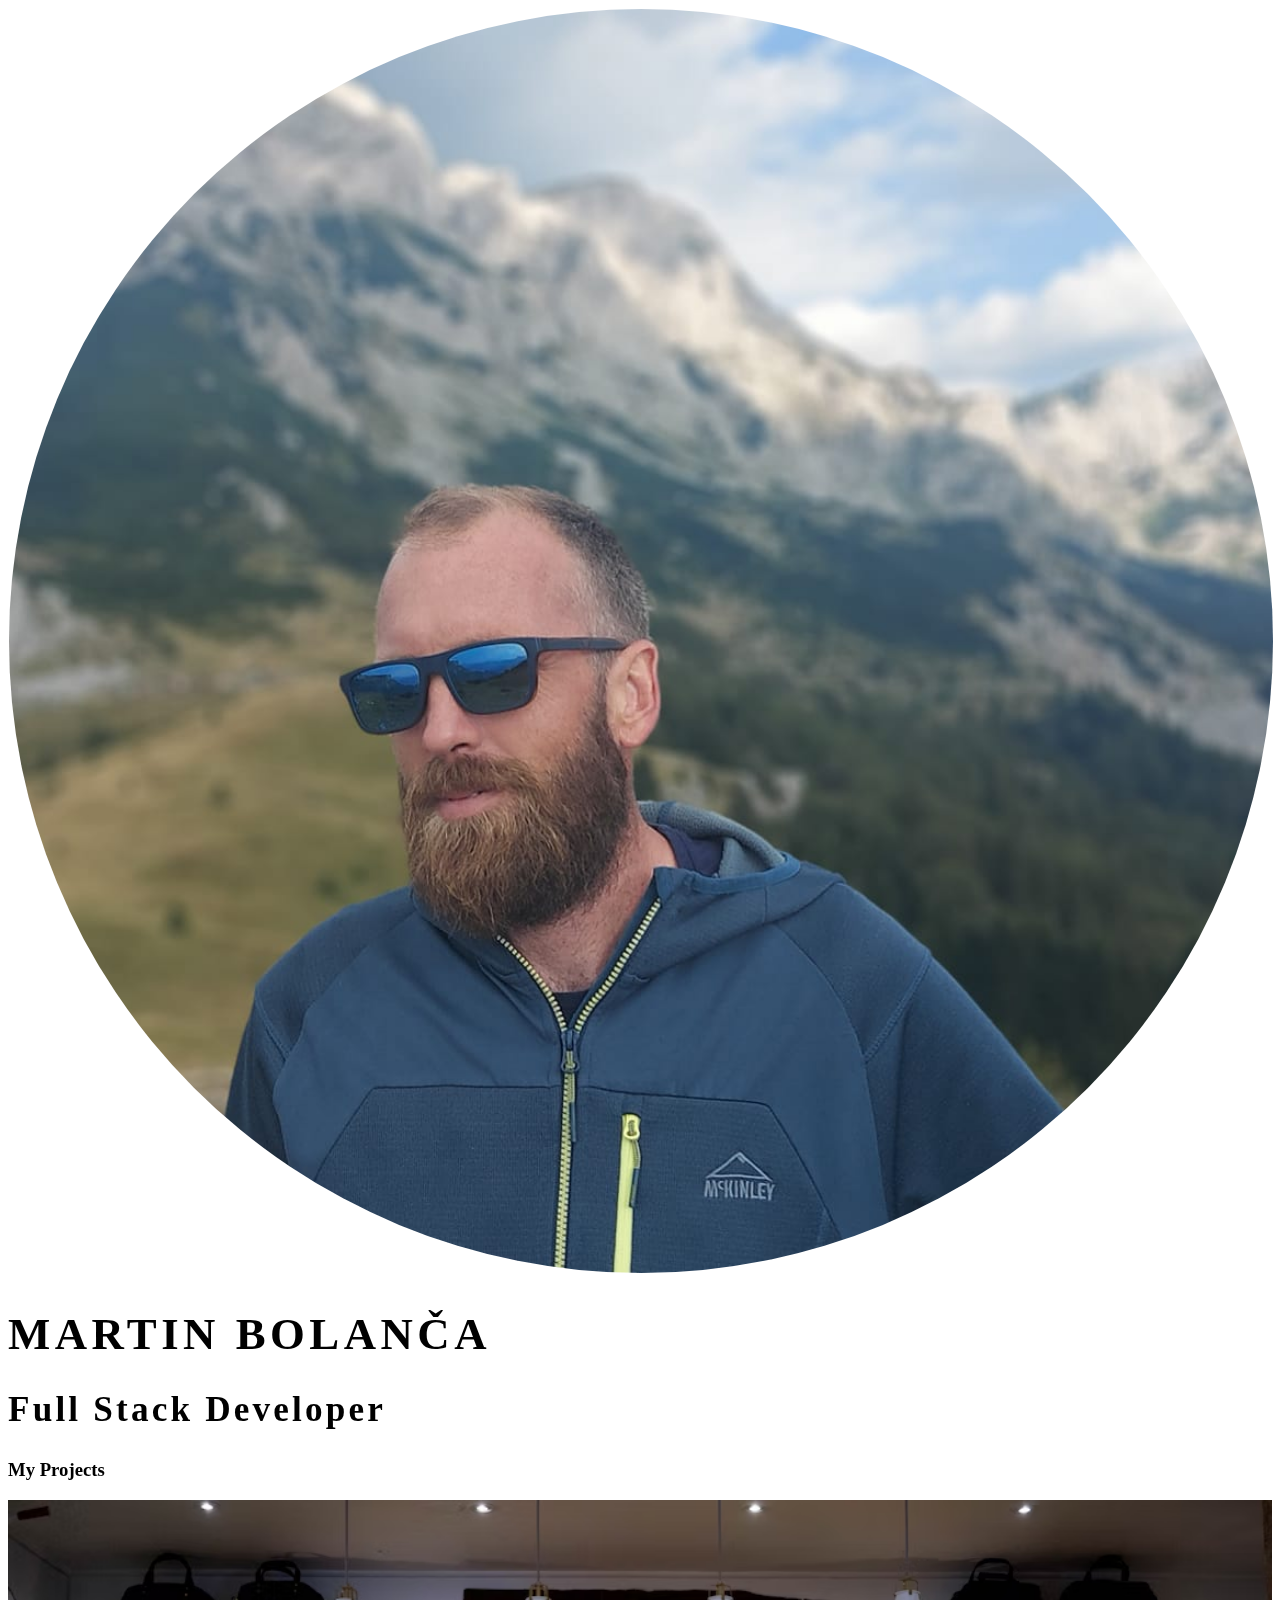
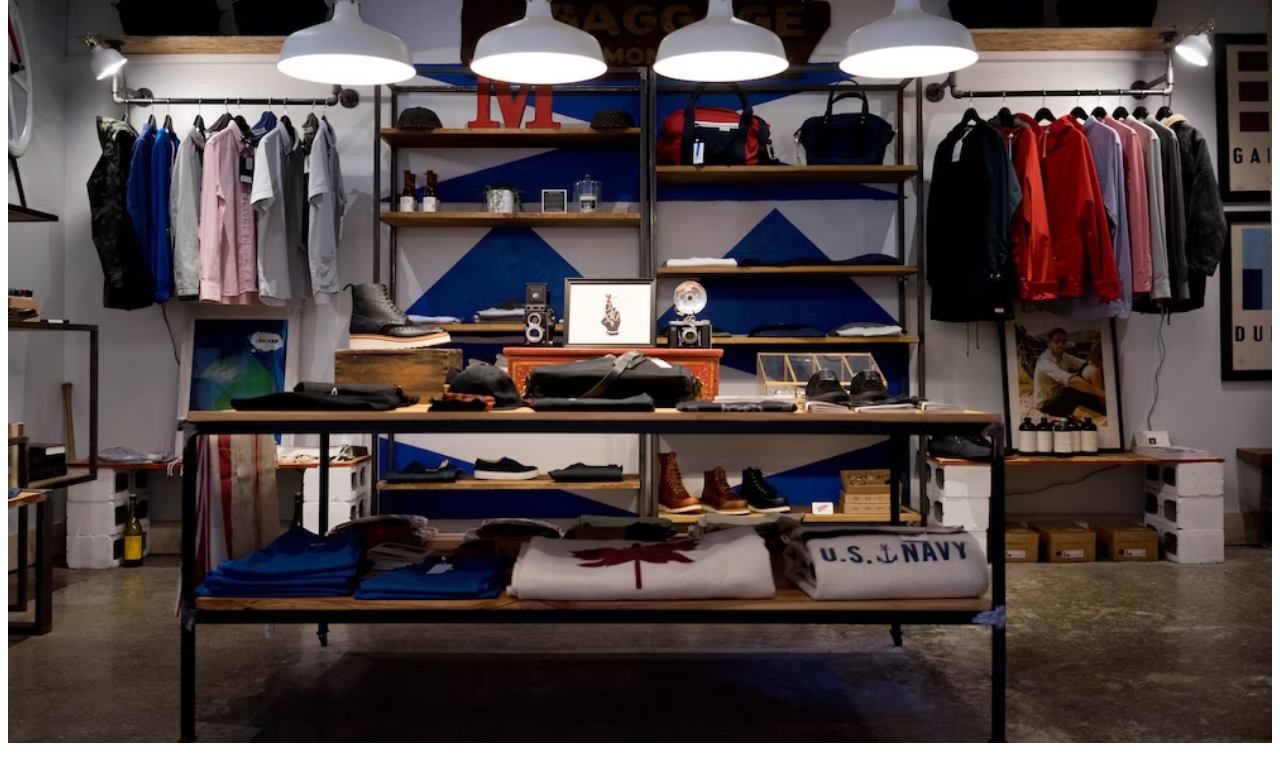
==== index.html @ a911691e "portfolio" ====
<!DOCTYPE html>
<html lang="en">
<head>
  <meta charset="UTF-8">
  <meta name="viewport" content="width=device-width, initial-scale=1.0">
  <title>Document</title>
  <link href="https://cdn.jsdelivr.net/npm/bootstrap@5.3.2/dist/css/bootstrap.min.css" rel="stylesheet" integrity="sha384-T3c6CoIi6uLrA9TneNEoa7RxnatzjcDSCmG1MXxSR1GAsXEV/Dwwykc2MPK8M2HN" crossorigin="anonymous">
  <link rel="stylesheet" href="css/style.css">
</head>
<body>
  <div class="hero"></div>
  <div class="container py-5">
    <div class="row">
      <div class="col-md-2">
        <img src="images/profile-2.jpg" alt="" class="profile-photo">
      </div>
      <div class="col-md-10 text-center pt-5">
        <h1 class="my-name">MARTIN BOLANČA</h1>
        <h2 class="my-job">Full Stack Developer</h2>
      </div>
    </div>
  </div>
  <div class="container">
    <div class="row">
      <div class="col-md-12 text-center py-3">
        <h3>My Projects</h3>
      </div>
    </div>
    <div class="row d-flex flex-wrap justify-content-center">
      <div class="col-md-4">
        <a class="portfolio-box" href="izrada-web-stranice-web-shop-bmartin86/index.html" target="_blank" title="Project Name">
          <img src="images/blog.avif" class="img-fluid rounded-3 project-thumbnail">
          <div class="project-caption">
            <h4 class="project-name">The Fashion Store</h4>
          </div>
        </a>
      </div>
    </div>
  </div>

  


  <script src="https://cdn.jsdelivr.net/npm/bootstrap@5.3.2/dist/js/bootstrap.bundle.min.js" integrity="sha384-C6RzsynM9kWDrMNeT87bh95OGNyZPhcTNXj1NW7RuBCsyN/o0jlpcV8Qyq46cDfL" crossorigin="anonymous"></script>
</body>
</html>
---- css/style.css ----
body {
  font-family:'Trebuchet MS', 'Lucida Sans Unicode', 'Lucida Grande';
}

.hero {
  height: 100vh;
  width: 100%;
  background-image: url("images/background-1.jpg");
  background-size: cover;
  background-position: center;
  background-repeat: no-repeat; 
  position: fixed;
  opacity: 0.7;
  z-index: -1;
}

.my-name {
  font-size: 2.8rem;
  letter-spacing: .1em;
}

.my-job {
  font-size: 2.2rem;
  letter-spacing: .09em;
}

.profile-photo,
.project-thumbnail {
  object-fit: cover;
  object-position: center;
}

.profile-photo {
  width: 100%;
  aspect-ratio: 1;
  border-radius: 50%;
  border: 1px solid rgb(255, 255, 255);
}

.project-thumbnail,
.project-caption,
.project-name {
  width: 100%;
  height: 100%;
}

.portfolio-box {
  position: relative;
  display: block;
  height: 100%;
}

.project-caption,
.project-name {
  display: flex;
  align-items: center;
  justify-content: center;
  position: absolute;
  top: 50%;
  left: 50%;;
  transform: translate(-50%, -50%);
  opacity: 0;
  transition: opacity 0.25s ease;
  color: #fff;
  background: rgba(0, 0, 0, 0.15);
  letter-spacing: .08em;
}

.portfolio-box:hover .project-name,
.portfolio-box:hover .project-caption {
  opacity: 1;
}
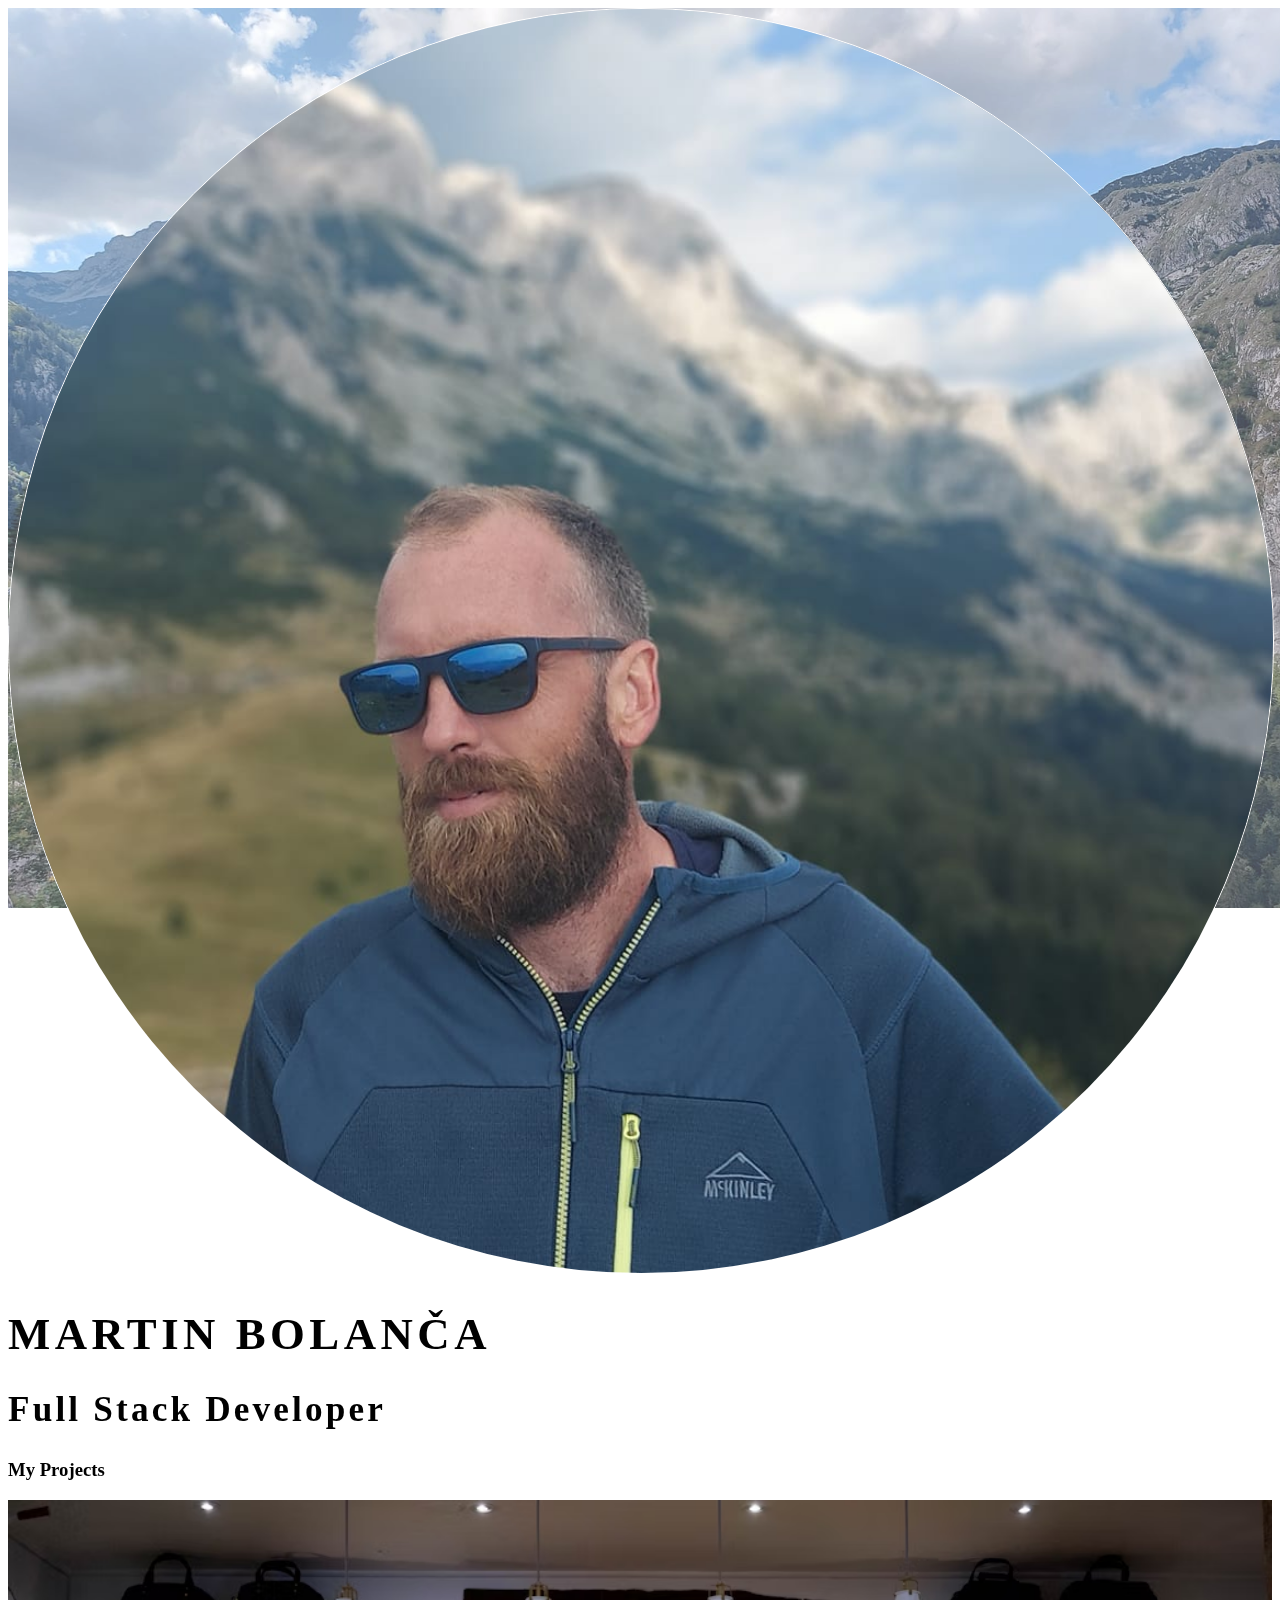
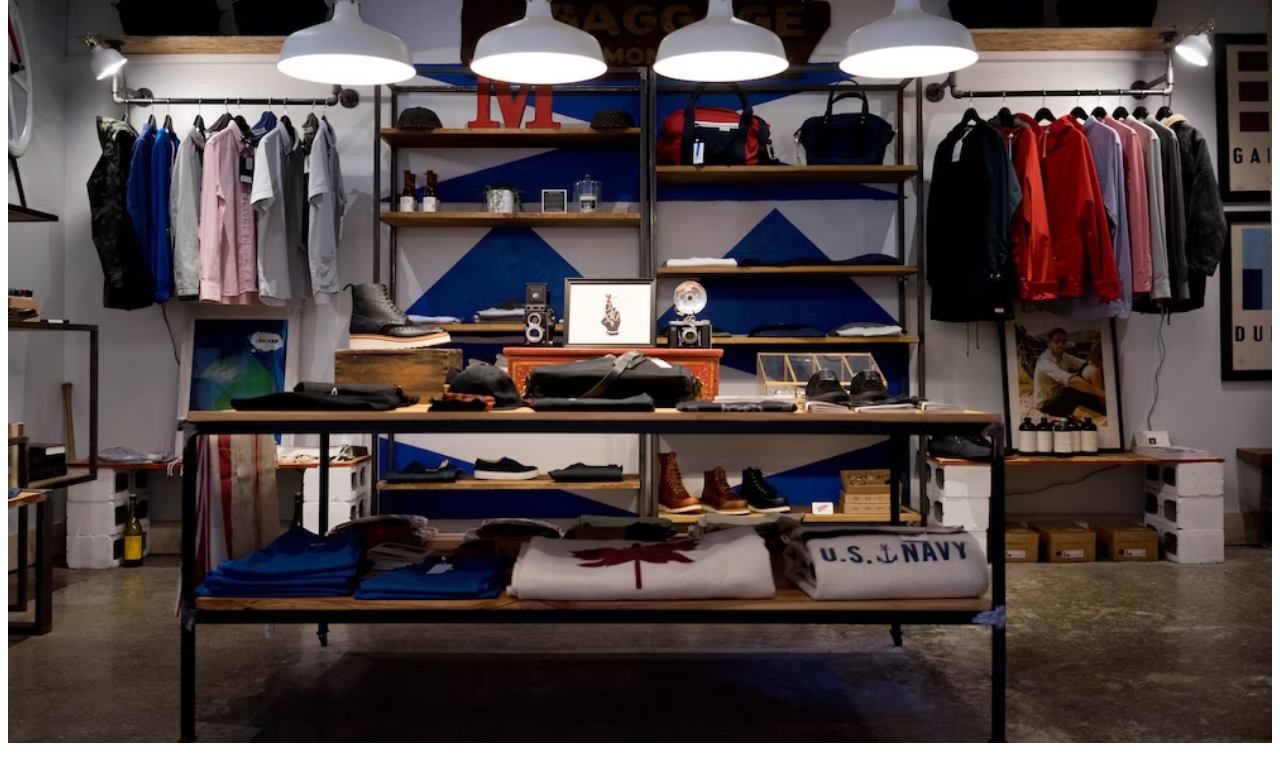
==== commit 49303ec4: "rebuild pages" ====
--- a/index.html
+++ b/index.html
@@ -5,7 +5,7 @@
   <meta name="viewport" content="width=device-width, initial-scale=1.0">
   <title>Document</title>
   <link href="https://cdn.jsdelivr.net/npm/bootstrap@5.3.2/dist/css/bootstrap.min.css" rel="stylesheet" integrity="sha384-T3c6CoIi6uLrA9TneNEoa7RxnatzjcDSCmG1MXxSR1GAsXEV/Dwwykc2MPK8M2HN" crossorigin="anonymous">
-  <link rel="stylesheet" href="css/style.css">
+  <link rel="stylesheet" href="main.css">
 </head>
 <body>
   <div class="hero"></div>
--- a/main.css
+++ b/main.css
@@ -0,0 +1,72 @@
+body {
+  font-family:'Trebuchet MS', 'Lucida Sans Unicode', 'Lucida Grande';
+}
+
+.hero {
+  height: 100vh;
+  width: 100%;
+  background-image: url("images/background-1.jpg");
+  background-size: cover;
+  background-position: center;
+  background-repeat: no-repeat; 
+  position: fixed;
+  opacity: 0.7;
+  z-index: -1;
+}
+
+.my-name {
+  font-size: 2.8rem;
+  letter-spacing: .1em;
+}
+
+.my-job {
+  font-size: 2.2rem;
+  letter-spacing: .09em;
+}
+
+.profile-photo,
+.project-thumbnail {
+  object-fit: cover;
+  object-position: center;
+}
+
+.profile-photo {
+  width: 100%;
+  aspect-ratio: 1;
+  border-radius: 50%;
+  border: 1px solid rgb(255, 255, 255);
+}
+
+.project-thumbnail,
+.project-caption,
+.project-name {
+  width: 100%;
+  height: 100%;
+}
+
+.portfolio-box {
+  position: relative;
+  display: block;
+  height: 100%;
+}
+
+.project-caption,
+.project-name {
+  display: flex;
+  align-items: center;
+  justify-content: center;
+  position: absolute;
+  top: 50%;
+  left: 50%;;
+  transform: translate(-50%, -50%);
+  opacity: 0;
+  transition: opacity 0.25s ease;
+  color: #fff;
+  background: rgba(0, 0, 0, 0.15);
+  letter-spacing: .08em;
+}
+
+.portfolio-box:hover .project-name,
+.portfolio-box:hover .project-caption {
+  opacity: 1;
+}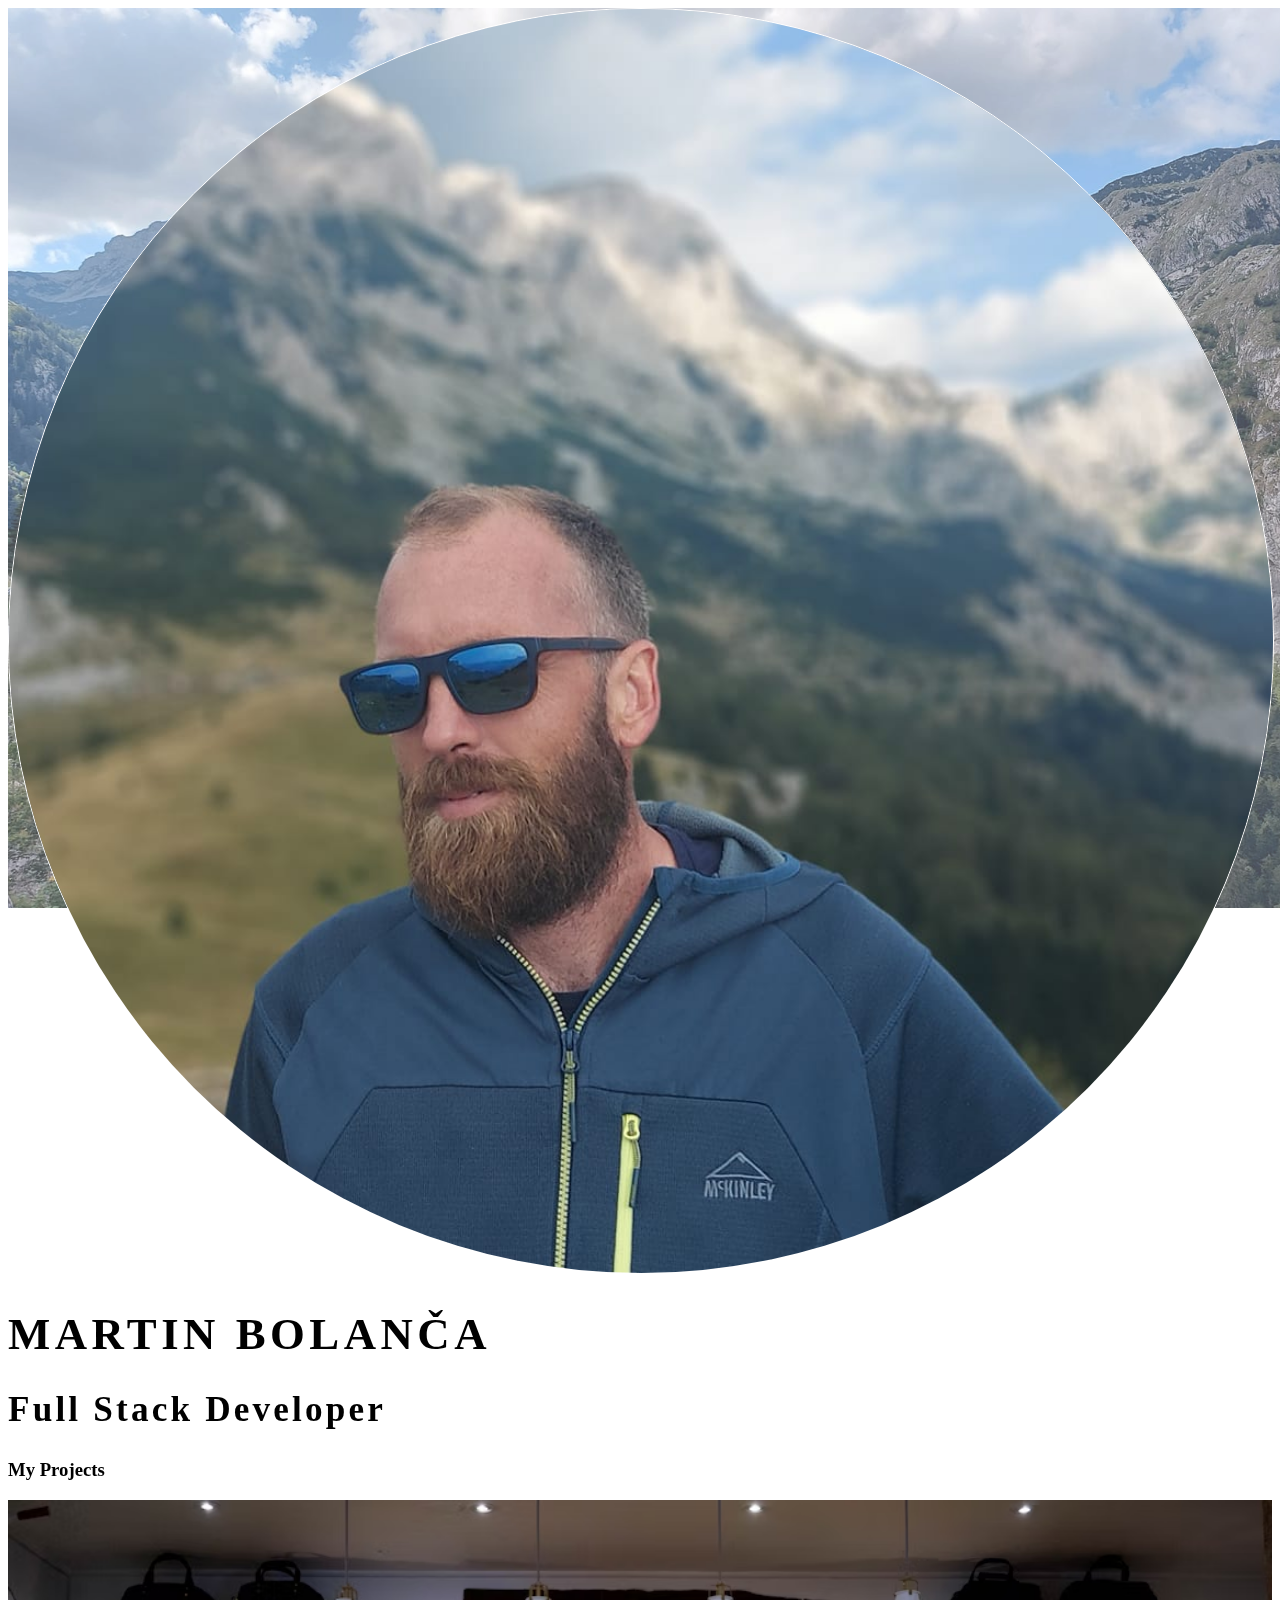
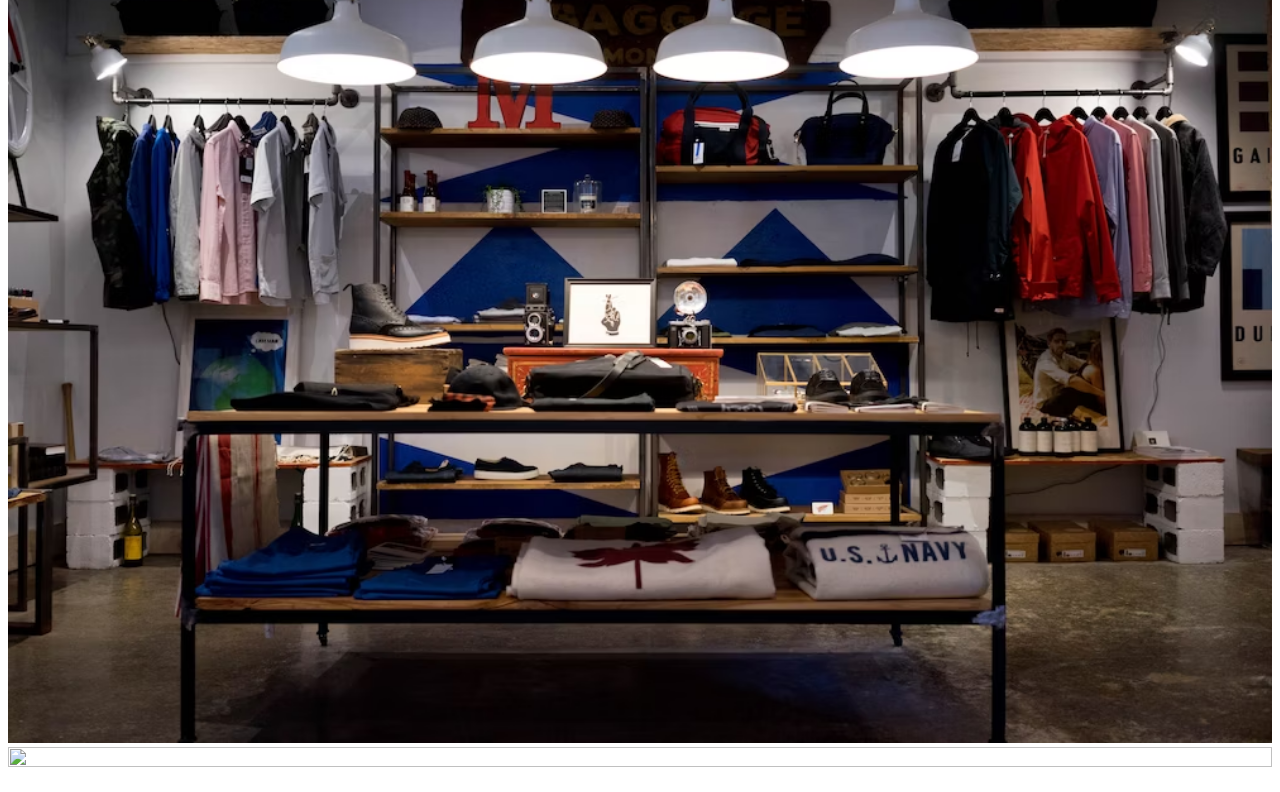
==== commit a90097d7: "dodan oblutak projekt i submodule" ====
--- a/index.html
+++ b/index.html
@@ -5,7 +5,7 @@
   <meta name="viewport" content="width=device-width, initial-scale=1.0">
   <title>Document</title>
   <link href="https://cdn.jsdelivr.net/npm/bootstrap@5.3.2/dist/css/bootstrap.min.css" rel="stylesheet" integrity="sha384-T3c6CoIi6uLrA9TneNEoa7RxnatzjcDSCmG1MXxSR1GAsXEV/Dwwykc2MPK8M2HN" crossorigin="anonymous">
-  <link rel="stylesheet" href="main.css">
+  <link rel="stylesheet" href="css/style.css">
 </head>
 <body>
   <div class="hero"></div>
@@ -35,6 +35,14 @@
           </div>
         </a>
       </div>
+      <div class="col-md-4">
+        <a class="portfolio-box" href="oblutak-web-stranica-19-02-2024-bmartin86/index.html" target="_blank" title="Project Name">
+          <img src="images/oblutak.jpg" class="img-fluid rounded-3 project-thumbnail">
+          <div class="project-caption">
+            <h4 class="project-name">Oblutak Web Stranica</h4>
+          </div>
+        </a>
+      </div>
     </div>
   </div>
 
--- a/css/style.css
+++ b/css/style.css
@@ -0,0 +1,72 @@
+body {
+  font-family:'Trebuchet MS', 'Lucida Sans Unicode', 'Lucida Grande';
+}
+
+.hero {
+  height: 100vh;
+  width: 100%;
+  background-image: url("../images/background-1.jpg");
+  background-size: cover;
+  background-position: center;
+  background-repeat: no-repeat; 
+  position: fixed;
+  opacity: 0.7;
+  z-index: -1;
+}
+
+.my-name {
+  font-size: 2.8rem;
+  letter-spacing: .1em;
+}
+
+.my-job {
+  font-size: 2.2rem;
+  letter-spacing: .09em;
+}
+
+.profile-photo,
+.project-thumbnail {
+  object-fit: cover;
+  object-position: center;
+}
+
+.profile-photo {
+  width: 100%;
+  aspect-ratio: 1;
+  border-radius: 50%;
+  border: 1px solid rgb(255, 255, 255);
+}
+
+.project-thumbnail,
+.project-caption,
+.project-name {
+  width: 100%;
+  height: 100%;
+}
+
+.portfolio-box {
+  position: relative;
+  display: block;
+  height: 100%;
+}
+
+.project-caption,
+.project-name {
+  display: flex;
+  align-items: center;
+  justify-content: center;
+  position: absolute;
+  top: 50%;
+  left: 50%;;
+  transform: translate(-50%, -50%);
+  opacity: 0;
+  transition: opacity 0.25s ease;
+  color: #fff;
+  background: rgba(0, 0, 0, 0.4);
+  letter-spacing: .08em;
+}
+
+.portfolio-box:hover .project-name,
+.portfolio-box:hover .project-caption {
+  opacity: 1;
+}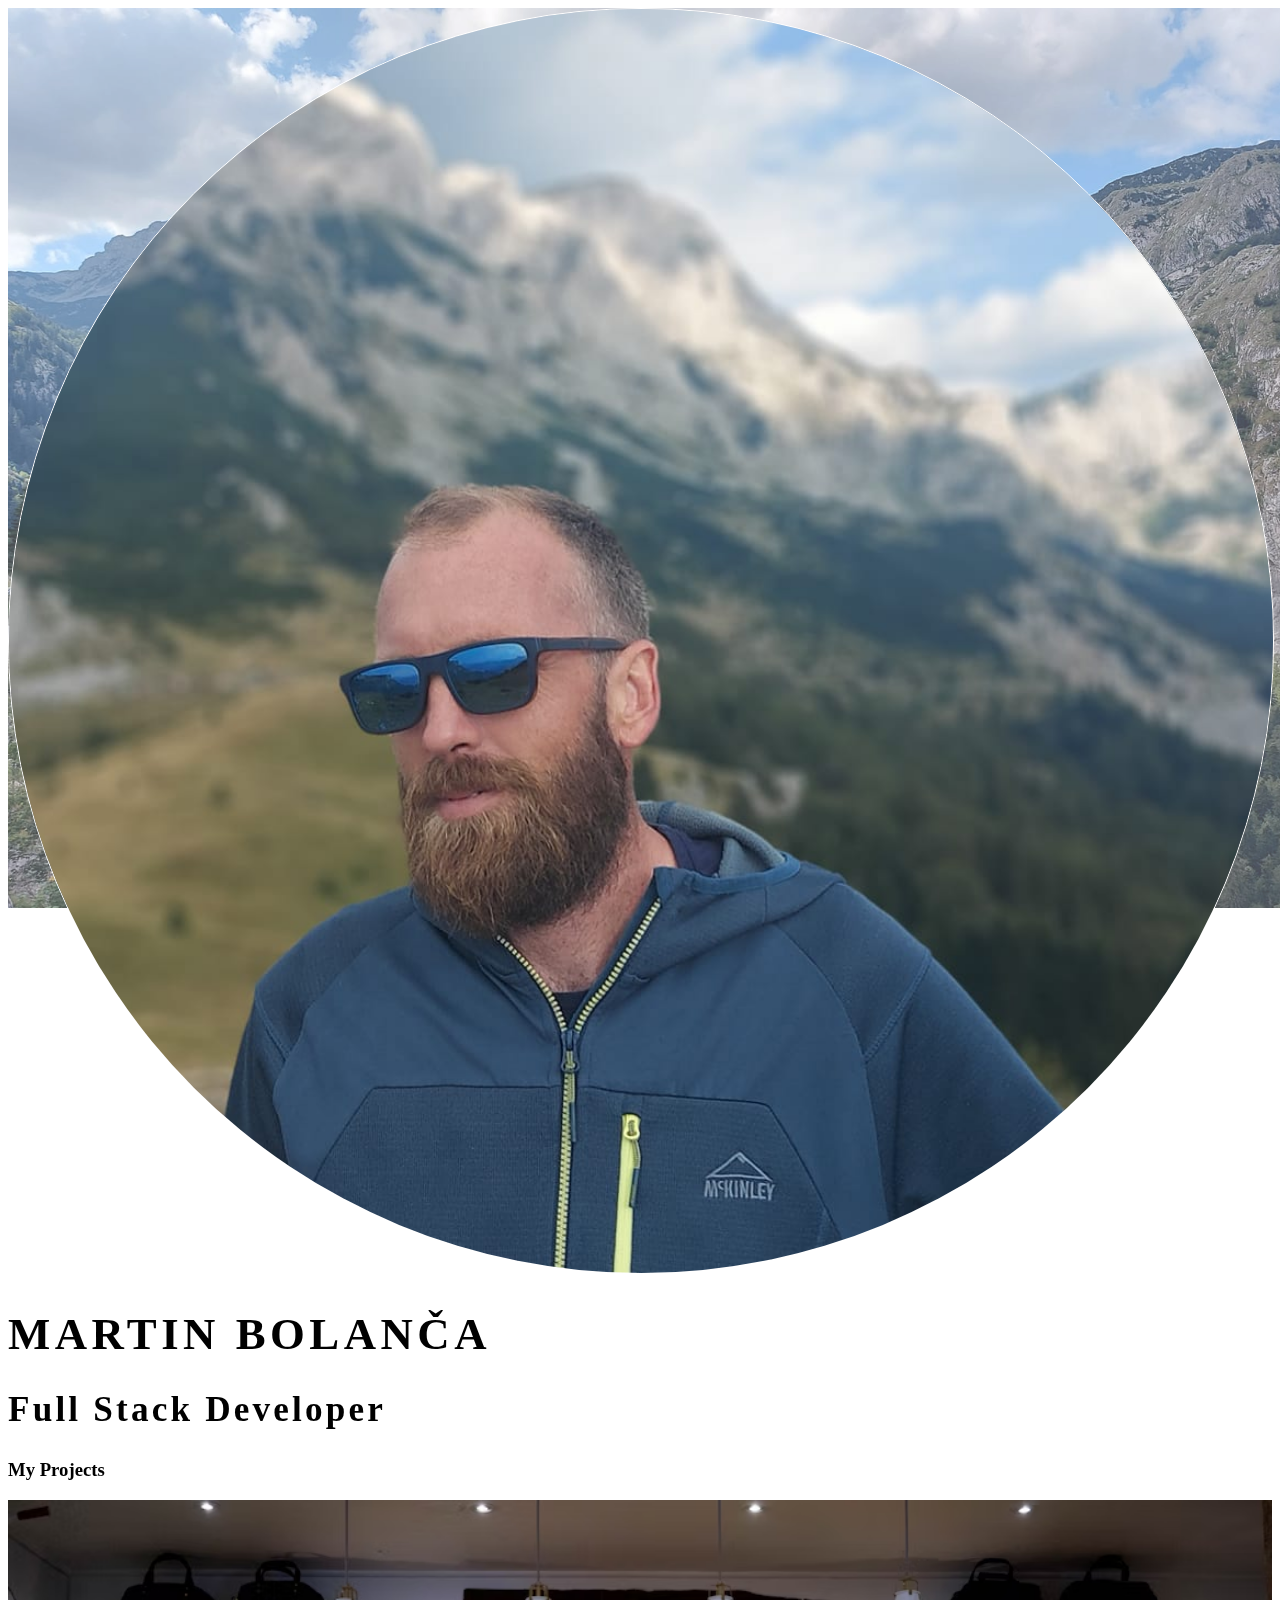
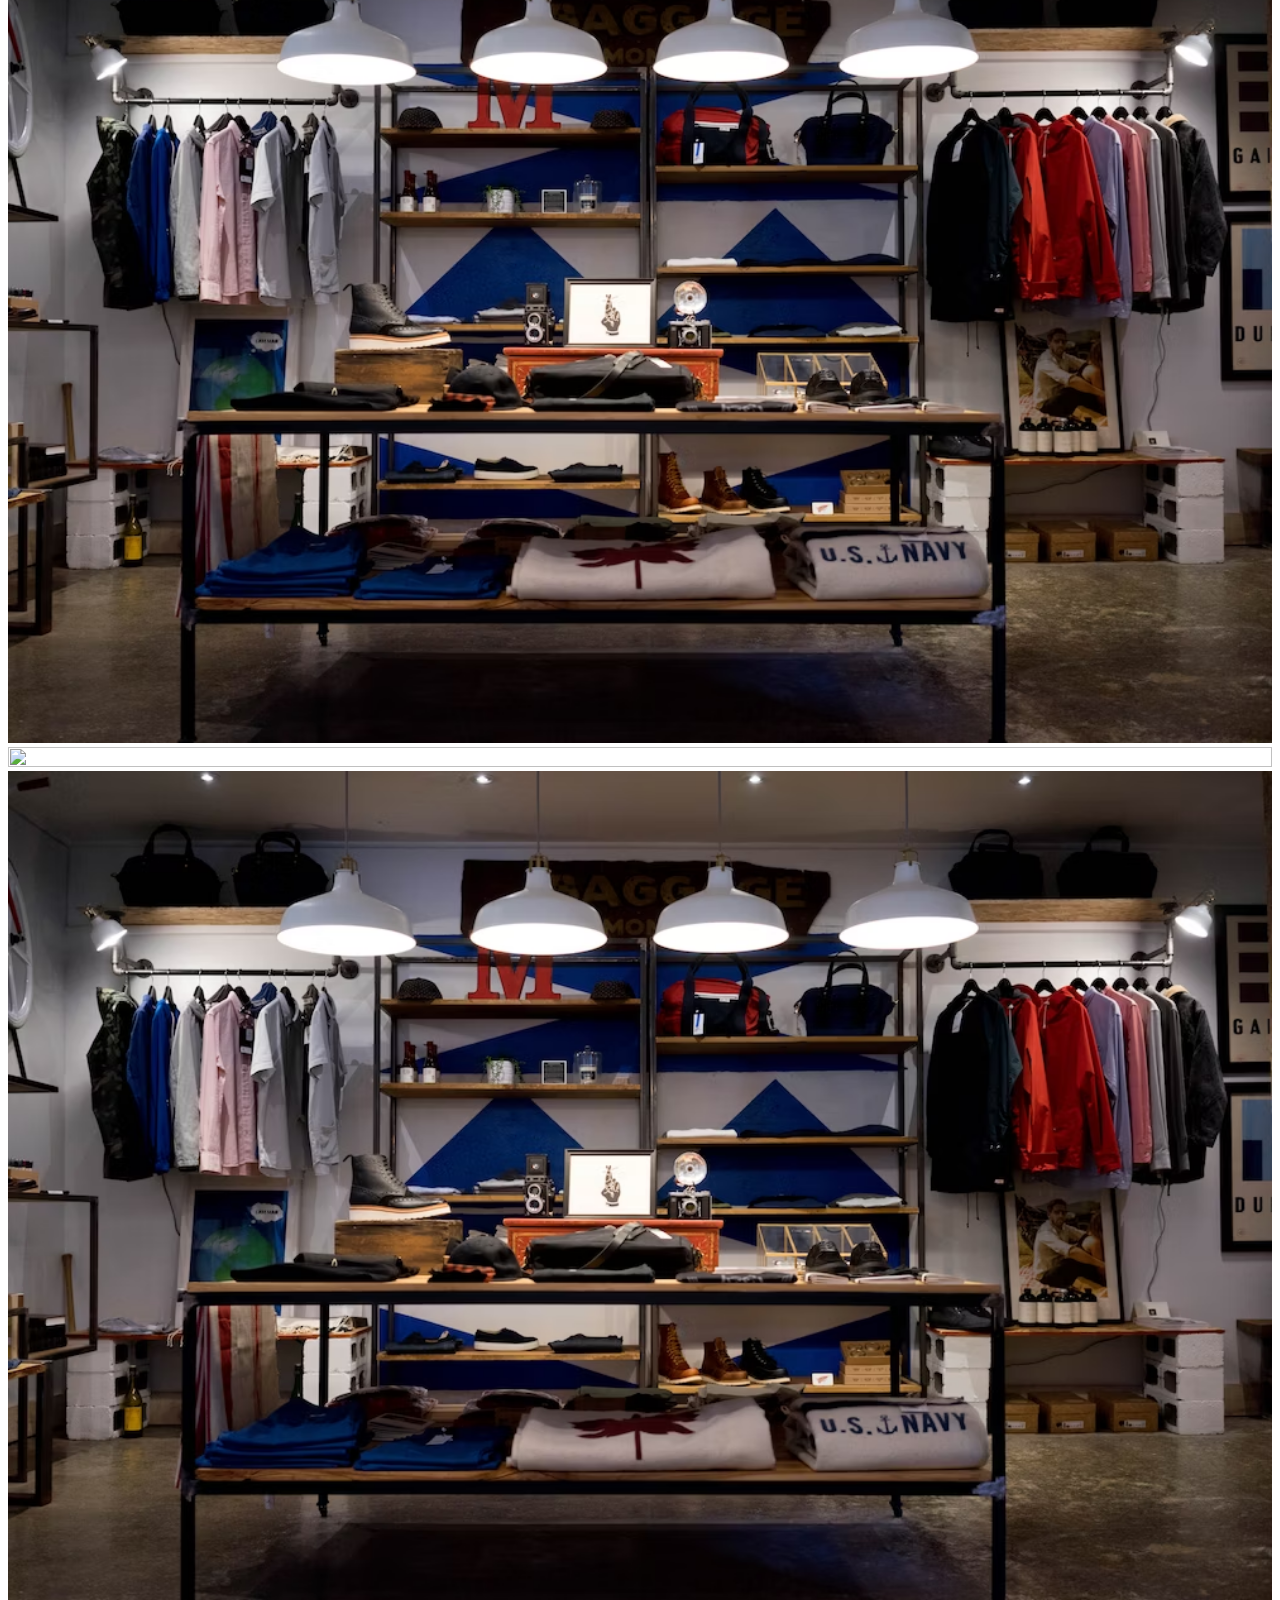
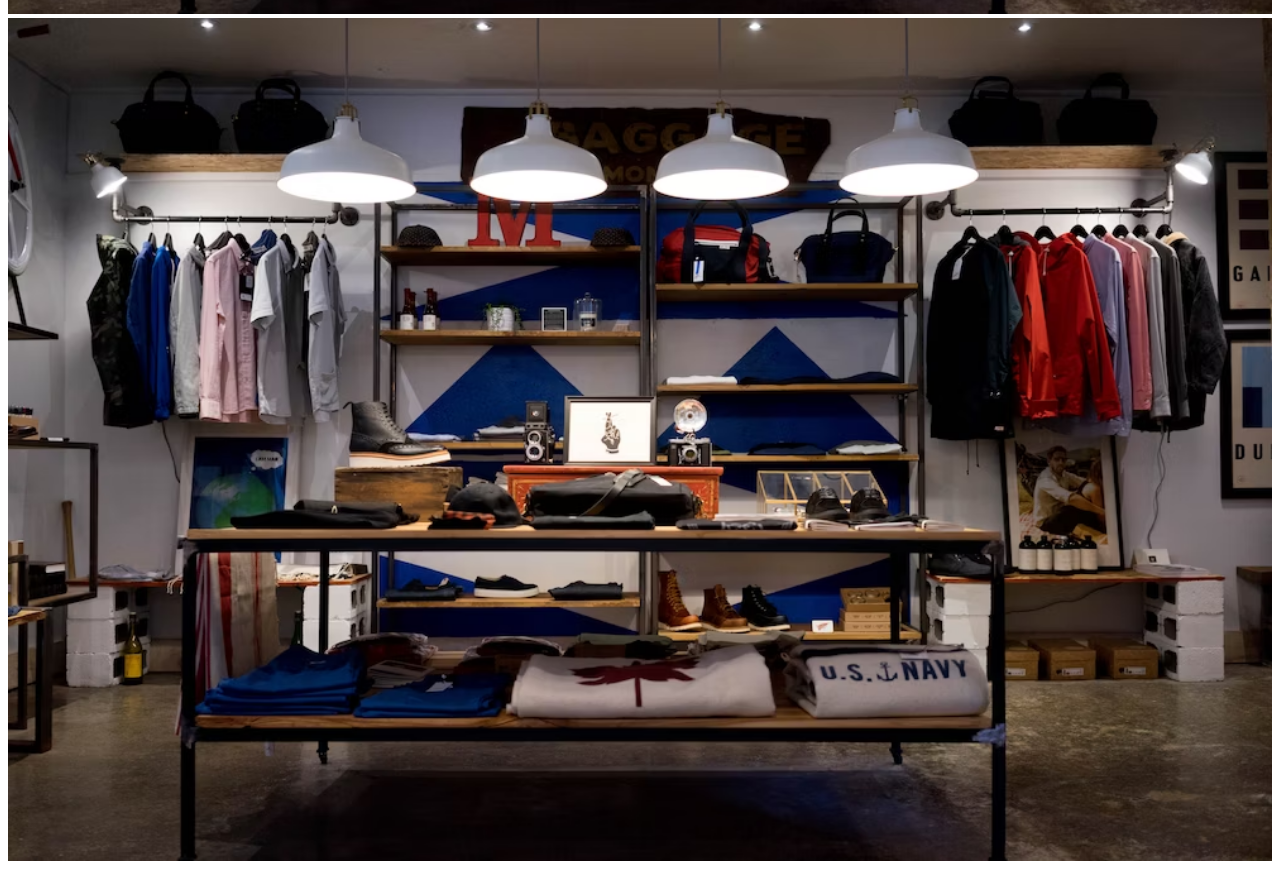
==== commit 4b9fdc4b: "dodan react i express.js projekt" ====
--- a/index.html
+++ b/index.html
@@ -1,54 +1,108 @@
 <!DOCTYPE html>
 <html lang="en">
-<head>
-  <meta charset="UTF-8">
-  <meta name="viewport" content="width=device-width, initial-scale=1.0">
-  <title>Document</title>
-  <link href="https://cdn.jsdelivr.net/npm/bootstrap@5.3.2/dist/css/bootstrap.min.css" rel="stylesheet" integrity="sha384-T3c6CoIi6uLrA9TneNEoa7RxnatzjcDSCmG1MXxSR1GAsXEV/Dwwykc2MPK8M2HN" crossorigin="anonymous">
-  <link rel="stylesheet" href="css/style.css">
-</head>
-<body>
-  <div class="hero"></div>
-  <div class="container py-5">
-    <div class="row">
-      <div class="col-md-2">
-        <img src="images/profile-2.jpg" alt="" class="profile-photo">
-      </div>
-      <div class="col-md-10 text-center pt-5">
-        <h1 class="my-name">MARTIN BOLANČA</h1>
-        <h2 class="my-job">Full Stack Developer</h2>
+  <head>
+    <meta charset="UTF-8" />
+    <meta name="viewport" content="width=device-width, initial-scale=1.0" />
+    <title>Document</title>
+    <link
+      href="https://cdn.jsdelivr.net/npm/bootstrap@5.3.2/dist/css/bootstrap.min.css"
+      rel="stylesheet"
+      integrity="sha384-T3c6CoIi6uLrA9TneNEoa7RxnatzjcDSCmG1MXxSR1GAsXEV/Dwwykc2MPK8M2HN"
+      crossorigin="anonymous"
+    />
+    <link rel="stylesheet" href="css/style.css" />
+  </head>
+  <body>
+    <div class="hero"></div>
+    <div class="container py-5">
+      <div class="row">
+        <div class="col-md-2">
+          <img src="images/profile-2.jpg" alt="" class="profile-photo" />
+        </div>
+        <div class="col-md-10 text-center pt-5">
+          <h1 class="my-name">MARTIN BOLANČA</h1>
+          <h2 class="my-job">Full Stack Developer</h2>
+        </div>
       </div>
     </div>
-  </div>
-  <div class="container">
-    <div class="row">
-      <div class="col-md-12 text-center py-3">
-        <h3>My Projects</h3>
+    <div class="container">
+      <div class="row">
+        <div class="col-md-12 text-center py-3">
+          <h3>My Projects</h3>
+        </div>
+      </div>
+      <div class="row d-flex flex-wrap justify-content-center">
+        <div class="col-md-4">
+          <a
+            class="portfolio-box"
+            href="izrada-web-stranice-web-shop-bmartin86/index.html"
+            target="_blank"
+            title="Project Name"
+          >
+            <img
+              src="images/blog.avif"
+              class="img-fluid rounded-3 project-thumbnail"
+            />
+            <div class="project-caption">
+              <h4 class="project-name">The Fashion Store</h4>
+            </div>
+          </a>
+        </div>
+        <div class="col-md-4">
+          <a
+            class="portfolio-box"
+            href="oblutak-web-stranica-19-02-2024-bmartin86/oblutak/index.html"
+            target="_blank"
+            title="Project Name"
+          >
+            <img
+              src="images/oblutak.jpg"
+              class="img-fluid rounded-3 project-thumbnail"
+            />
+            <div class="project-caption">
+              <h4 class="project-name">Oblutak Web Stranica</h4>
+            </div>
+          </a>
+        </div>
+        <div class="col-md-4">
+          <a
+            class="portfolio-box"
+            href="https://react-webshop-blush.vercel.app/"
+            target="_blank"
+            title="Project Name"
+          >
+            <img
+              src="images/blog.avif"
+              class="img-fluid rounded-3 project-thumbnail"
+            />
+            <div class="project-caption">
+              <h4 class="project-name">REACT WEBSHOP</h4>
+            </div>
+          </a>
+        </div>
+        <div class="col-md-4">
+          <a
+            class="portfolio-box"
+            href="https://github.com/Trokut-Neet-Akademija-4-0/node-exercise-1-bmartin86"
+            target="_blank"
+            title="Project Name"
+          >
+            <img
+              src="images/blog.avif"
+              class="img-fluid rounded-3 project-thumbnail"
+            />
+            <div class="project-caption">
+              <h4 class="project-name">EXPRESS.js for REACT WEBSHOP</h4>
+            </div>
+          </a>
+        </div>
       </div>
     </div>
-    <div class="row d-flex flex-wrap justify-content-center">
-      <div class="col-md-4">
-        <a class="portfolio-box" href="izrada-web-stranice-web-shop-bmartin86/index.html" target="_blank" title="Project Name">
-          <img src="images/blog.avif" class="img-fluid rounded-3 project-thumbnail">
-          <div class="project-caption">
-            <h4 class="project-name">The Fashion Store</h4>
-          </div>
-        </a>
-      </div>
-      <div class="col-md-4">
-        <a class="portfolio-box" href="oblutak-web-stranica-19-02-2024-bmartin86/index.html" target="_blank" title="Project Name">
-          <img src="images/oblutak.jpg" class="img-fluid rounded-3 project-thumbnail">
-          <div class="project-caption">
-            <h4 class="project-name">Oblutak Web Stranica</h4>
-          </div>
-        </a>
-      </div>
-    </div>
-  </div>
 
-  
-
-
-  <script src="https://cdn.jsdelivr.net/npm/bootstrap@5.3.2/dist/js/bootstrap.bundle.min.js" integrity="sha384-C6RzsynM9kWDrMNeT87bh95OGNyZPhcTNXj1NW7RuBCsyN/o0jlpcV8Qyq46cDfL" crossorigin="anonymous"></script>
-</body>
-</html>+    <script
+      src="https://cdn.jsdelivr.net/npm/bootstrap@5.3.2/dist/js/bootstrap.bundle.min.js"
+      integrity="sha384-C6RzsynM9kWDrMNeT87bh95OGNyZPhcTNXj1NW7RuBCsyN/o0jlpcV8Qyq46cDfL"
+      crossorigin="anonymous"
+    ></script>
+  </body>
+</html>
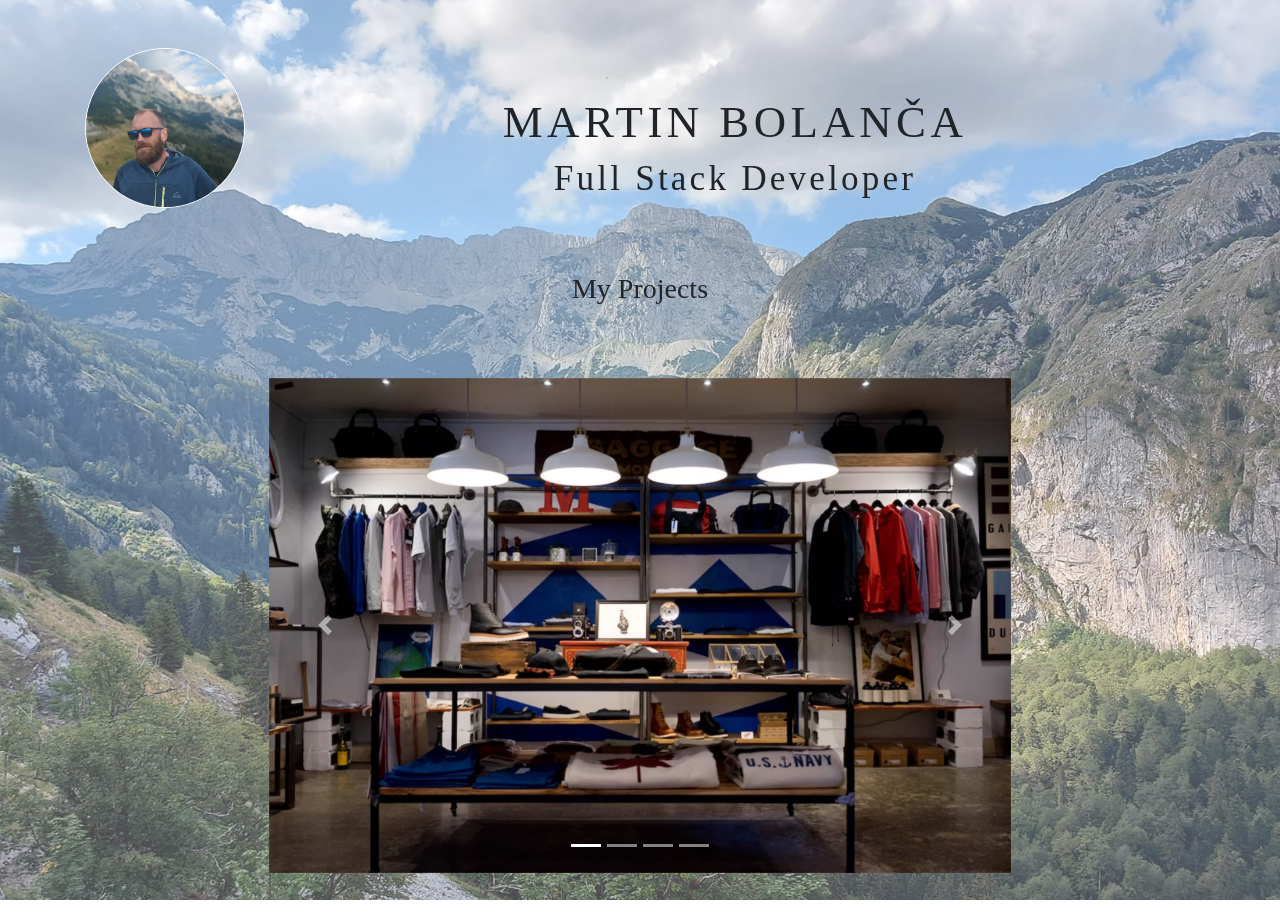
==== commit 1ffba522: "dodan slider" ====
--- a/index.html
+++ b/index.html
@@ -1,108 +1,100 @@
 <!DOCTYPE html>
 <html lang="en">
-  <head>
-    <meta charset="UTF-8" />
-    <meta name="viewport" content="width=device-width, initial-scale=1.0" />
-    <title>Document</title>
-    <link
-      href="https://cdn.jsdelivr.net/npm/bootstrap@5.3.2/dist/css/bootstrap.min.css"
-      rel="stylesheet"
-      integrity="sha384-T3c6CoIi6uLrA9TneNEoa7RxnatzjcDSCmG1MXxSR1GAsXEV/Dwwykc2MPK8M2HN"
-      crossorigin="anonymous"
-    />
-    <link rel="stylesheet" href="css/style.css" />
-  </head>
-  <body>
-    <div class="hero"></div>
-    <div class="container py-5">
-      <div class="row">
-        <div class="col-md-2">
-          <img src="images/profile-2.jpg" alt="" class="profile-photo" />
-        </div>
-        <div class="col-md-10 text-center pt-5">
-          <h1 class="my-name">MARTIN BOLANČA</h1>
-          <h2 class="my-job">Full Stack Developer</h2>
-        </div>
+<head>
+  <meta charset="UTF-8">
+  <meta name="viewport" content="width=device-width, initial-scale=1.0">
+  <title>Document</title>
+  <link rel="stylesheet" href="https://stackpath.bootstrapcdn.com/bootstrap/4.5.2/css/bootstrap.min.css">  
+  <link rel="stylesheet" href="css/style.css">
+</head>
+<body>
+  <div class="hero"></div>
+  <div class="container py-5">
+    <div class="row">
+      <div class="col-md-2">
+        <img src="images/profile-2.jpg" alt="" class="profile-photo">
+      </div>
+      <div class="col-md-10 text-center pt-5">
+        <h1 class="my-name">MARTIN BOLANČA</h1>
+        <h2 class="my-job">Full Stack Developer</h2>
       </div>
     </div>
-    <div class="container">
-      <div class="row">
-        <div class="col-md-12 text-center py-3">
-          <h3>My Projects</h3>
-        </div>
+  </div>
+  <div class="container">
+    <div class="row">
+      <div class="col-md-12 text-center py-3">
+        <h3>My Projects</h3>
       </div>
-      <div class="row d-flex flex-wrap justify-content-center">
-        <div class="col-md-4">
-          <a
-            class="portfolio-box"
-            href="izrada-web-stranice-web-shop-bmartin86/index.html"
-            target="_blank"
-            title="Project Name"
-          >
-            <img
-              src="images/blog.avif"
-              class="img-fluid rounded-3 project-thumbnail"
-            />
+    </div>
+  </div>
+  <div class="container d-flex align-items-center justify-content-center py-5">
+    <div id="carouselExampleIndicators" class="carousel slide" data-ride="carousel">
+      <ol class="carousel-indicators">
+        <li data-target="#carouselExampleIndicators" data-slide-to="0" class="active"></li>
+        <li data-target="#carouselExampleIndicators" data-slide-to="1"></li>
+        <li data-target="#carouselExampleIndicators" data-slide-to="2"></li>
+        <li data-target="#carouselExampleIndicators" data-slide-to="3"></li>
+      </ol>
+      <div class="carousel-inner">
+        <div class="carousel-item active">
+          <a class="portfolio-box" href="izrada-web-stranice-web-shop-bmartin86/index.html" target="_blank" title="Project Name">
+            <img src="images/blog.avif" class="img-fluid rounded-3 d-block w-100">
             <div class="project-caption">
-              <h4 class="project-name">The Fashion Store</h4>
+              <div class="container text-center">
+                <h2>The Fashion Store</h2>
+                <p>Frontend example for a webshop using HTML & CSS</p>
+              </div>
             </div>
           </a>
         </div>
-        <div class="col-md-4">
-          <a
-            class="portfolio-box"
-            href="oblutak-web-stranica-19-02-2024-bmartin86/oblutak/index.html"
-            target="_blank"
-            title="Project Name"
-          >
-            <img
-              src="images/oblutak.jpg"
-              class="img-fluid rounded-3 project-thumbnail"
-            />
+        <div class="carousel-item">
+          <a class="portfolio-box" href="oblutak-web-stranica-19-02-2024-bmartin86/oblutak/index.html" target="_blank" title="Project Name">
+            <img src="images/oblutak.jpg" class="img-fluid rounded-3 d-block w-100">
             <div class="project-caption">
-              <h4 class="project-name">Oblutak Web Stranica</h4>
+              <div class="container text-center">
+                <h2>Oblutak Web Stranica</h2>
+                <p>Landing page example using bootstrap</p>
+              </div>
             </div>
           </a>
         </div>
-        <div class="col-md-4">
-          <a
-            class="portfolio-box"
-            href="https://react-webshop-blush.vercel.app/"
-            target="_blank"
-            title="Project Name"
-          >
-            <img
-              src="images/blog.avif"
-              class="img-fluid rounded-3 project-thumbnail"
-            />
+        <div class="carousel-item">
+          <a class="portfolio-box" href="https://react-webshop-blush.vercel.app/" target="_blank" title="Project Name">
+            <img src="images/blog.avif" class="img-fluid rounded-3 d-block w-100">
             <div class="project-caption">
-              <h4 class="project-name">REACT WEBSHOP</h4>
+              <div class="container text-center">
+                <h2>REACT WEBSHOP</h2>
+                <p>Frontend example for a webshop app using React + Vite</p>
+              </div>
             </div>
           </a>
         </div>
-        <div class="col-md-4">
-          <a
-            class="portfolio-box"
-            href="https://github.com/Trokut-Neet-Akademija-4-0/node-exercise-1-bmartin86"
-            target="_blank"
-            title="Project Name"
-          >
-            <img
-              src="images/blog.avif"
-              class="img-fluid rounded-3 project-thumbnail"
-            />
+        <div class="carousel-item">
+          <a class="portfolio-box" href="https://github.com/Trokut-Neet-Akademija-4-0/node-exercise-1-bmartin86" target="_blank" title="Project Name">
+            <img src="images/blog.avif" class="img-fluid rounded-3 d-block w-100">
             <div class="project-caption">
-              <h4 class="project-name">EXPRESS.js for REACT WEBSHOP</h4>
+              <div class="container text-center">
+                <h2>BACKEND for REACT WEBSHOP</h2>
+                <p>Backend example for a webshop app using Express.js & PostgreSQL</p>
+              </div>
             </div>
           </a>
         </div>
       </div>
+      <a class="carousel-control-prev" href="#carouselExampleIndicators" role="button" data-slide="prev">
+        <span class="carousel-control-prev-icon" aria-hidden="true"></span>
+        <span class="sr-only">Previous</span>
+      </a>
+      <a class="carousel-control-next" href="#carouselExampleIndicators" role="button" data-slide="next">
+        <span class="carousel-control-next-icon" aria-hidden="true"></span>
+        <span class="sr-only">Next</span>
+      </a>
     </div>
+  </div>
 
-    <script
-      src="https://cdn.jsdelivr.net/npm/bootstrap@5.3.2/dist/js/bootstrap.bundle.min.js"
-      integrity="sha384-C6RzsynM9kWDrMNeT87bh95OGNyZPhcTNXj1NW7RuBCsyN/o0jlpcV8Qyq46cDfL"
-      crossorigin="anonymous"
-    ></script>
+  <script src="https://code.jquery.com/jquery-3.5.1.slim.min.js"></script>
+  <script src="https://cdn.jsdelivr.net/npm/@popperjs/core@2.5.4/dist/umd/popper.min.js"></script>
+  <script src="https://stackpath.bootstrapcdn.com/bootstrap/4.5.2/js/bootstrap.min.js"></script>
+
   </body>
-</html>
+</html>--- a/css/style.css
+++ b/css/style.css
@@ -1,5 +1,5 @@
 body {
-  font-family:'Trebuchet MS', 'Lucida Sans Unicode', 'Lucida Grande';
+  font-family: "Trebuchet MS", "Lucida Sans Unicode", "Lucida Grande";
 }
 
 .hero {
@@ -8,7 +8,7 @@
   background-image: url("../images/background-1.jpg");
   background-size: cover;
   background-position: center;
-  background-repeat: no-repeat; 
+  background-repeat: no-repeat;
   position: fixed;
   opacity: 0.7;
   z-index: -1;
@@ -16,28 +16,32 @@
 
 .my-name {
   font-size: 2.8rem;
-  letter-spacing: .1em;
+  letter-spacing: 0.1em;
 }
 
 .my-job {
   font-size: 2.2rem;
-  letter-spacing: .09em;
+  letter-spacing: 0.09em;
 }
 
-.profile-photo,
-.project-thumbnail {
+.carousel .carousel-item {
+  height: 55vh;
+}
+.carousel .carousel-item img {
+  height: 100%;
   object-fit: cover;
   object-position: center;
 }
 
 .profile-photo {
+  object-fit: cover;
+  object-position: center;
   width: 100%;
   aspect-ratio: 1;
   border-radius: 50%;
   border: 1px solid rgb(255, 255, 255);
 }
 
-.project-thumbnail,
 .project-caption,
 .project-name {
   width: 100%;
@@ -57,16 +61,16 @@
   justify-content: center;
   position: absolute;
   top: 50%;
-  left: 50%;;
+  left: 50%;
   transform: translate(-50%, -50%);
   opacity: 0;
   transition: opacity 0.25s ease;
   color: #fff;
   background: rgba(0, 0, 0, 0.4);
-  letter-spacing: .08em;
+  letter-spacing: 0.08em;
 }
 
 .portfolio-box:hover .project-name,
 .portfolio-box:hover .project-caption {
   opacity: 1;
-}+}
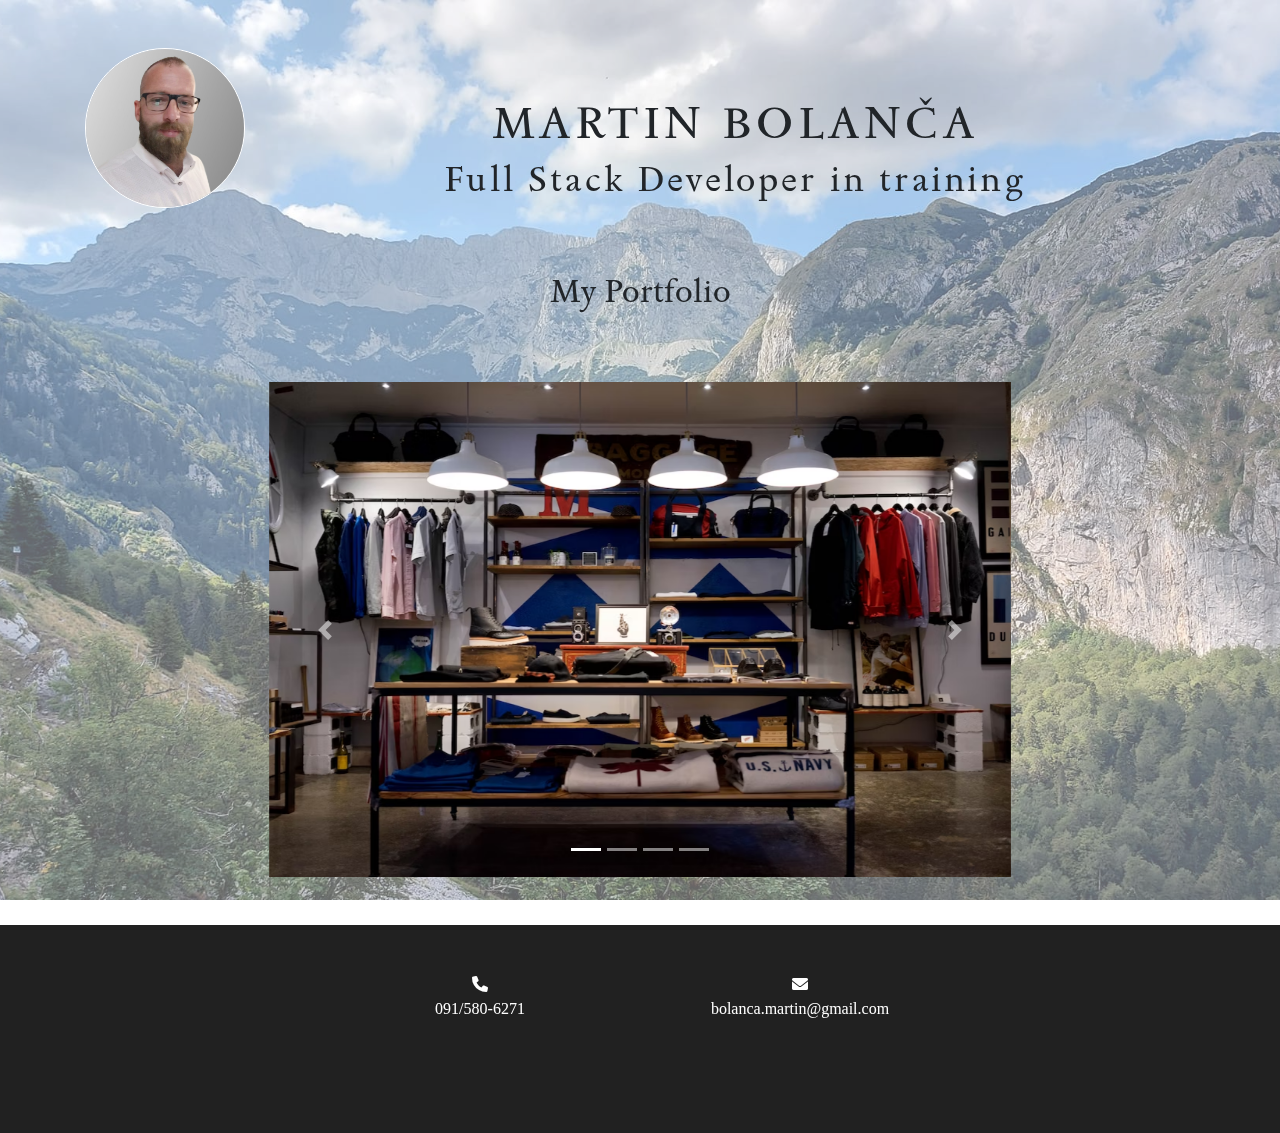
==== commit 2456a8c6: "update" ====
--- a/index.html
+++ b/index.html
@@ -3,8 +3,12 @@
 <head>
   <meta charset="UTF-8">
   <meta name="viewport" content="width=device-width, initial-scale=1.0">
-  <title>Document</title>
-  <link rel="stylesheet" href="https://stackpath.bootstrapcdn.com/bootstrap/4.5.2/css/bootstrap.min.css">  
+  <title>Portfolio</title>
+  <link rel="preconnect" href="https://fonts.googleapis.com">
+  <link rel="preconnect" href="https://fonts.gstatic.com" crossorigin>
+  <link href="https://fonts.googleapis.com/css2?family=DM+Serif+Display&family=Sedan&display=swap" rel="stylesheet">
+  <link rel="stylesheet" href="https://stackpath.bootstrapcdn.com/bootstrap/4.5.2/css/bootstrap.min.css"> 
+  <link rel="stylesheet" href="https://cdnjs.cloudflare.com/ajax/libs/font-awesome/6.0.0/css/all.min.css">
   <link rel="stylesheet" href="css/style.css">
 </head>
 <body>
@@ -12,18 +16,18 @@
   <div class="container py-5">
     <div class="row">
       <div class="col-md-2">
-        <img src="images/profile-2.jpg" alt="" class="profile-photo">
+        <img src="images/profile-1.jpg" alt="" class="profile-photo">
       </div>
       <div class="col-md-10 text-center pt-5">
         <h1 class="my-name">MARTIN BOLANČA</h1>
-        <h2 class="my-job">Full Stack Developer</h2>
+        <h2 class="my-job">Full Stack Developer in training</h2>
       </div>
     </div>
   </div>
   <div class="container">
     <div class="row">
       <div class="col-md-12 text-center py-3">
-        <h3>My Projects</h3>
+        <h2>My Portfolio</h2>
       </div>
     </div>
   </div>
@@ -91,6 +95,22 @@
       </a>
     </div>
   </div>
+  <div class="container-fluid text-center py-5 contact">
+    <div class="row justify-content-center">
+      <div class="col-3">
+        <i class="fa-solid fa-phone text-white"></i>
+        <a href="tel: +385915806271" class="tel">
+            <p class="pb-3">091/580-6271</p>
+        </a>
+      </div>
+      <div class="col-3">
+        <i class="fa-solid fa-envelope text-white"></i>
+        <a href="mailto: bolanca.martin@gmail.com" class="mail">
+            <p class="pb-5">bolanca.martin@gmail.com</p>
+        </a>
+      </div>
+    </div>
+  </div>
 
   <script src="https://code.jquery.com/jquery-3.5.1.slim.min.js"></script>
   <script src="https://cdn.jsdelivr.net/npm/@popperjs/core@2.5.4/dist/umd/popper.min.js"></script>
--- a/css/style.css
+++ b/css/style.css
@@ -1,5 +1,5 @@
 body {
-  font-family: "Trebuchet MS", "Lucida Sans Unicode", "Lucida Grande";
+  font-family: "Sedan", serif;
 }
 
 .hero {
@@ -10,7 +10,7 @@
   background-position: center;
   background-repeat: no-repeat;
   position: fixed;
-  opacity: 0.7;
+  opacity: 0.6;
   z-index: -1;
 }
 
@@ -74,3 +74,12 @@
 .portfolio-box:hover .project-caption {
   opacity: 1;
 }
+
+.contact {
+  background-color: rgb(33, 33, 33);
+  font-family: "Trebuchet MS", "Lucida Sans Unicode", "Lucida Grande";
+}
+
+.contact a {
+  color: white;
+}
